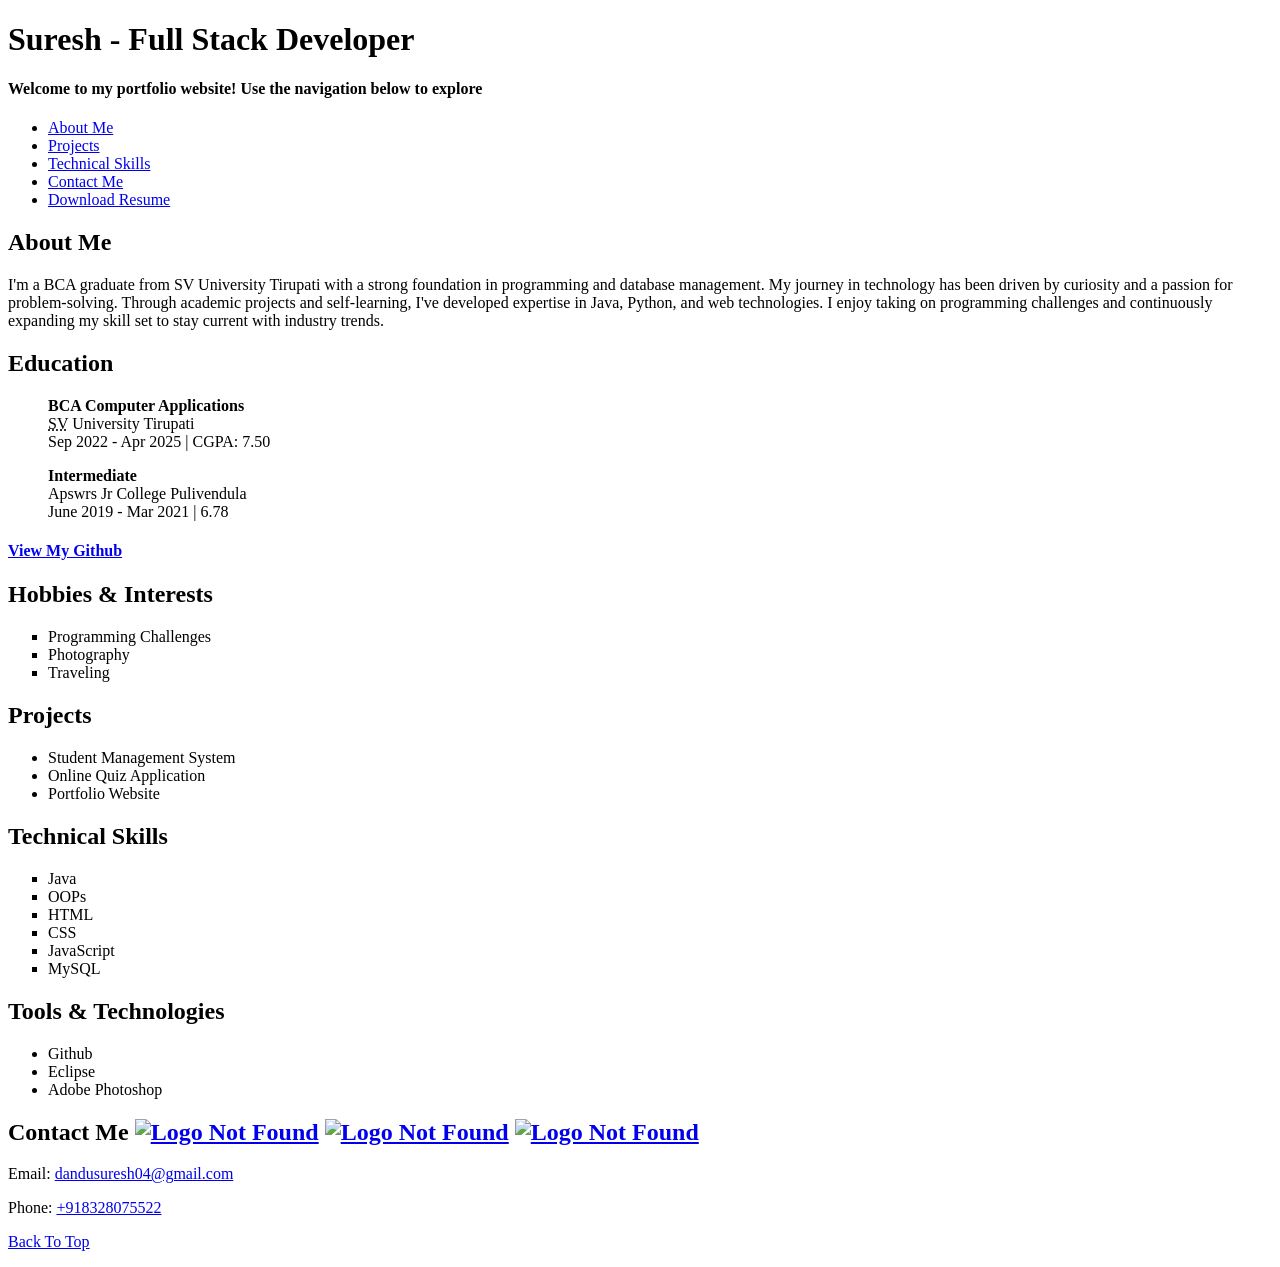
==== index.html @ 55cbd422 "Add files via upload" ====
<!DOCTYPE html>
<html lang="en">
  <head>
    <meta charset="UTF-8" />
    <meta name="viewport" content="width=device-width, initial-scale=1.0" />
    <title>My-Portfolio</title>
    <link
      rel="icon"
      href="https://cdn-icons-png.flaticon.com/128/15735/15735364.png"
    />
    <style>
      html{
        scroll-behavior: smooth;
      }
    </style>
  </head>

  <body>
    <h1 id="Title">Suresh - Full Stack Developer</h1>
    <h4>Welcome to my portfolio website! Use the navigation below to explore</h4>
    <ul>
      <li><a href="#aboutme">About Me</a></li>
      <li><a href="#project">Projects</a></li>
      <li><a href="#skills">Technical Skills</a></li>
      <li><a href="#contact">Contact Me</a></li>
      <li><a href="/Resume (4).pdf" download="">Download Resume</a></li>
    </ul>
    <h2 id="aboutme">About Me</h2>
    <p>
     I'm a BCA graduate from SV University Tirupati with a strong foundation in programming and database management. My journey in technology has been driven by curiosity and a passion for problem-solving.

Through academic projects and self-learning, I've developed expertise in Java, Python, and web technologies. I enjoy taking on programming challenges and continuously expanding my skill set to stay current with industry trends.
    </p>
    <h2>Education</h2>
    <dl>
     <dt></dt>
      <dd><strong>BCA Computer Applications</strong></dt>
      <dd><abbr title="Sri Venkateswara">SV</abbr> University Tirupati</dt>
      <dd>Sep 2022 - Apr 2025 | CGPA: 7.50</dt>
    </dl>

    <dl>
     <dt></dt>
      <dd><strong>Intermediate</strong></dt>
      <dd>Apswrs Jr College Pulivendula</dt>
      <dd>June 2019 - Mar 2021 | 6.78</dt>
    </dl>
    <h4>
      <a href="https://github.com/DanduSuresh?tab=repositories" target="_blank"
        >View My Github</a
      >
    </h4>

    <h2>Hobbies & Interests</h2>
    <ul type="square">
      <li>Programming Challenges</li>
      <li>Photography</li>
      <li>Traveling</li>
    </ul>
    <h2 id="project">Projects</h2>
    <ul>
      <li>Student Management System</li>
      <li>Online Quiz Application</li>
      <li>Portfolio Website</li>
    </ul>
    <h2 id="skills">Technical Skills</h2>
    <ul type="square">
      <li>Java</li>
      <li>OOPs</li>
      <li>HTML</li>
      <li>CSS</li>
      <li>JavaScript</li>
      <li>MySQL</li>
    </ul>
<h2>Tools & Technologies</h2>
    <ul>
      <li>Github</li>
      <li>Eclipse</li>
      <li>Adobe Photoshop</li>
    </ul>
    <h2 id="contact">
      Contact Me
      <a
        href="https://www.linkedin.com/in/dandu-suresh-6244msauhri/"
        target="_blank"
      >
        <img
          src="https://cdn-icons-png.flaticon.com/128/3536/3536505.png"
          alt="Logo Not Found"
          height="30px"
          width="30px"
      /></a>
      <a href="https://github.com/DanduSuresh?tab=repositories" target="_blank"
        ><img
          src="https://cdn-icons-png.flaticon.com/128/3291/3291695.png"
          alt="Logo Not Found"
          height="30px"
          width="30px"
      /></a>
      <a href="https://www.instagram.com/smart_suresh_124/" target="_blank">
        <img
          src="https://cdn-icons-png.flaticon.com/128/174/174855.png"
          alt="Logo Not Found"
          height="30px"
          width="30px"
      /></a>
    </h2>
    <p>
      Email:
      <a href="mailto:dandusuresh04@gmail.com"> dandusuresh04@gmail.com</a>
    </p>
    <p>Phone: <a href="tel:"+918328075522"> +918328075522</a></p>
    <p><a href="#Title">Back To Top</a></p>
  </body>
</html>
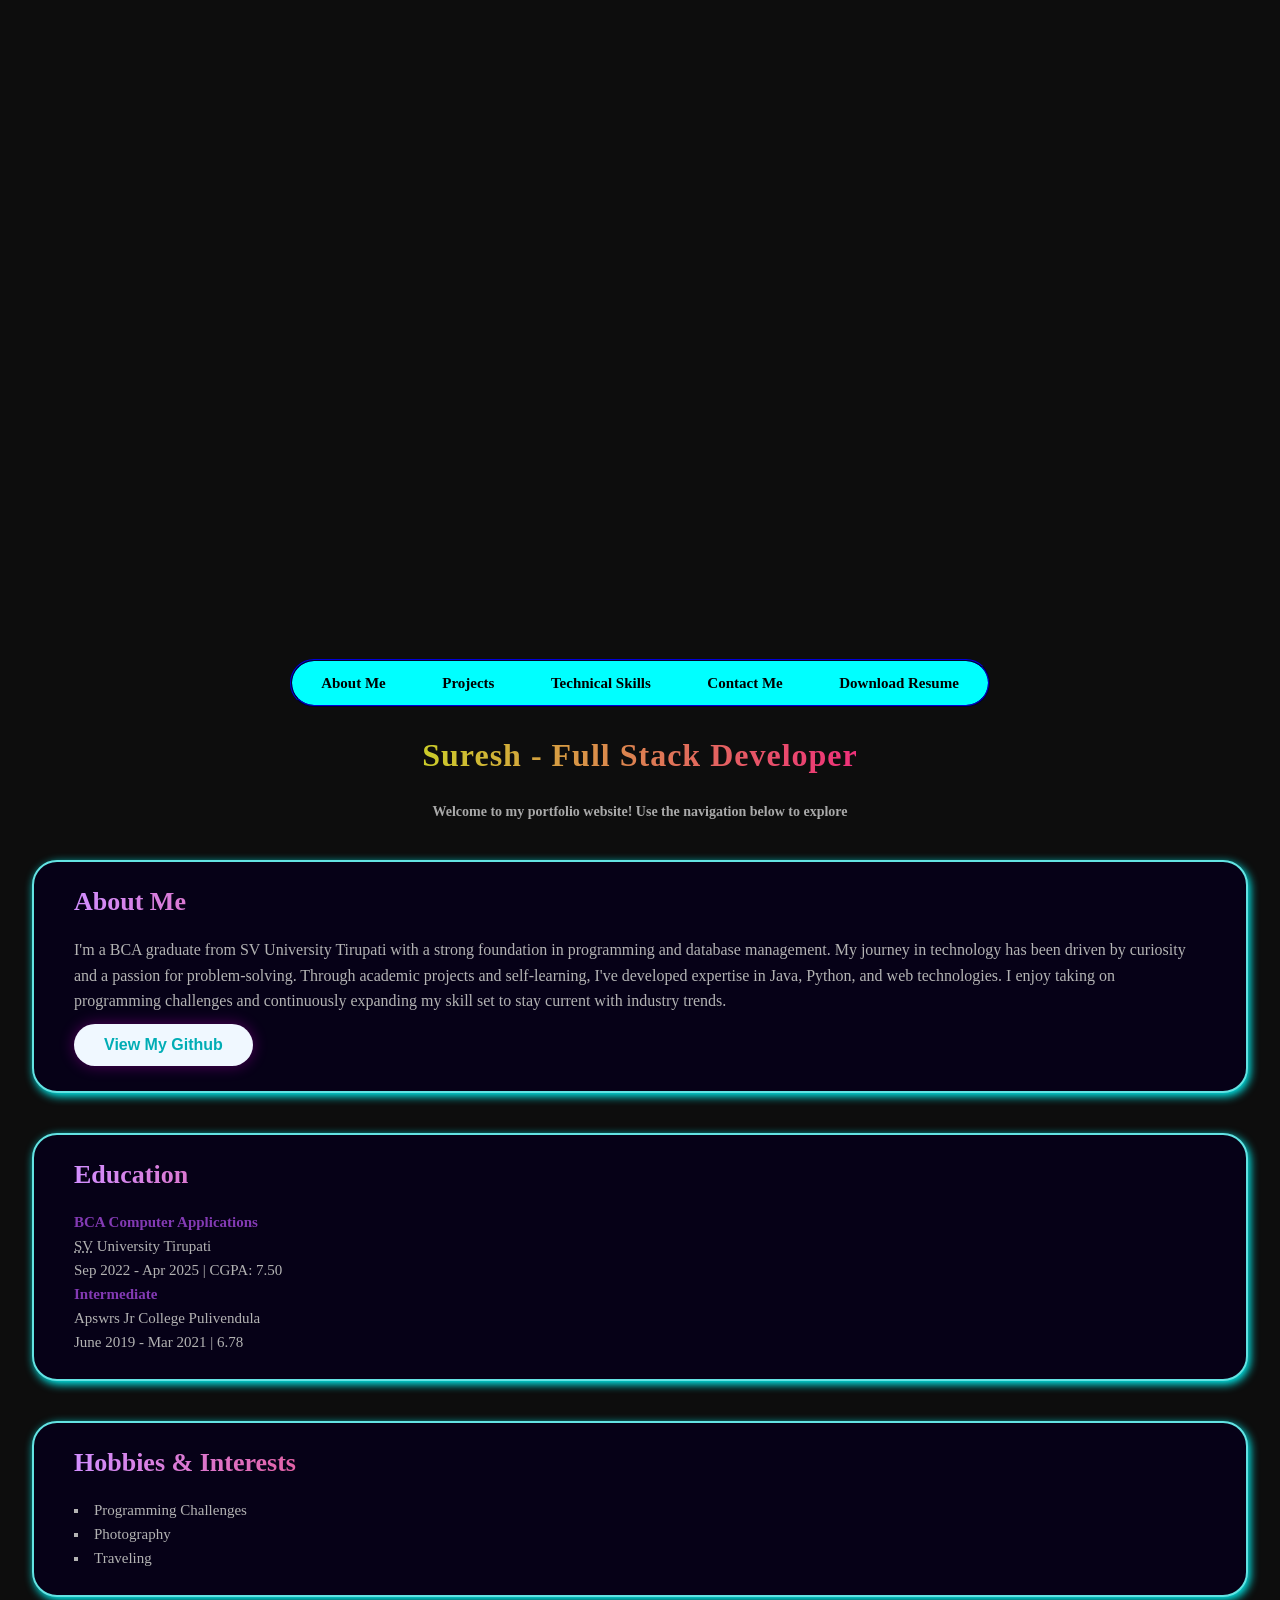
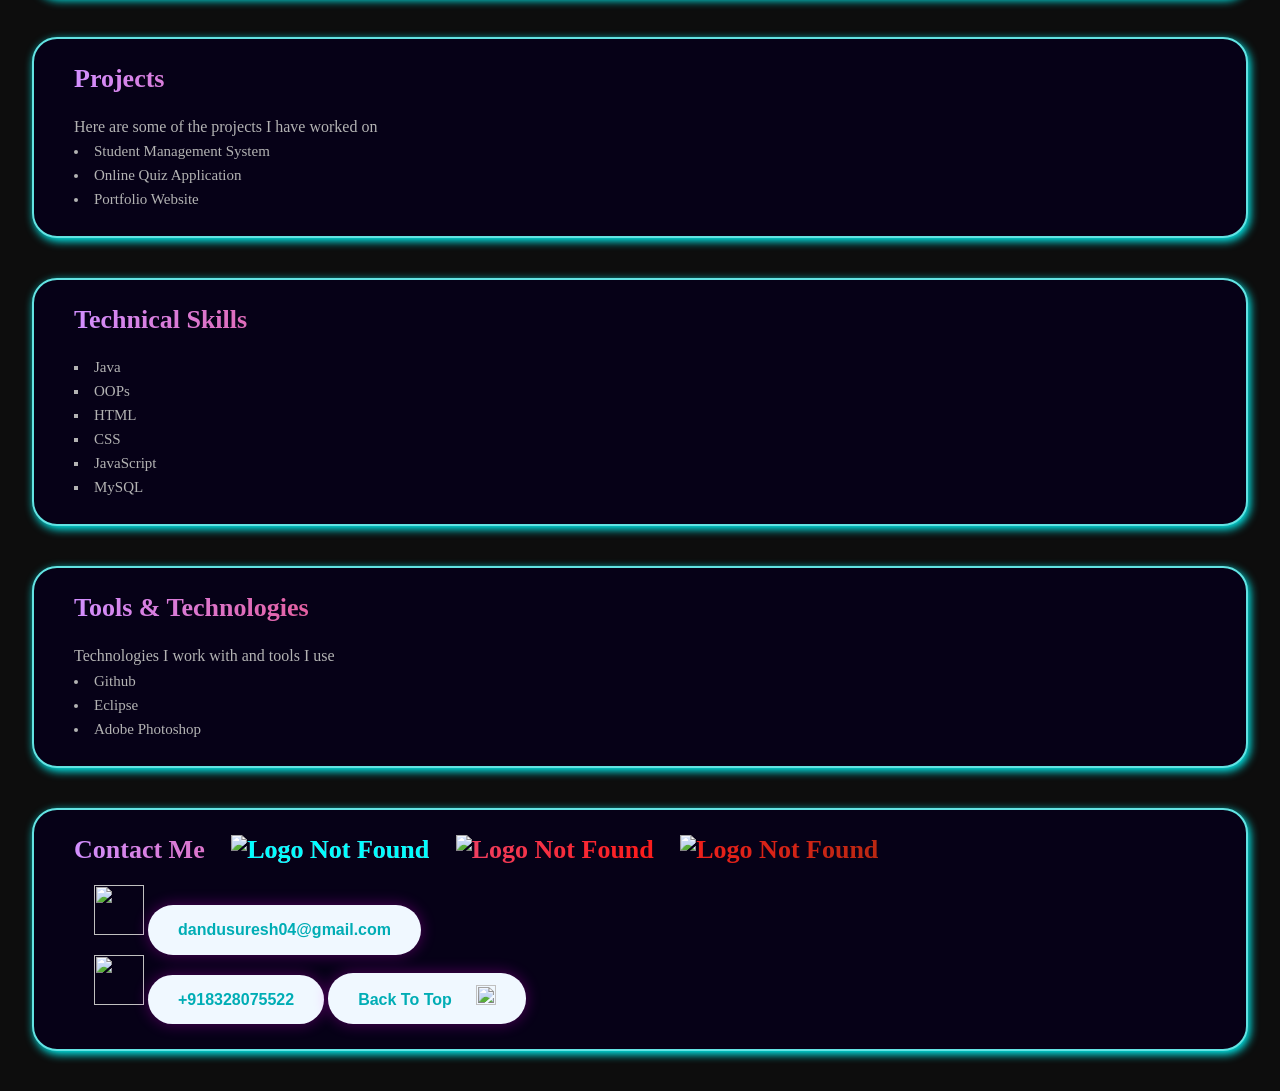
==== commit 448ee0ea: "Add files via upload" ====
--- a/index.html
+++ b/index.html
@@ -8,62 +8,80 @@
       rel="icon"
       href="https://cdn-icons-png.flaticon.com/128/15735/15735364.png"
     />
-    <style>
-      html{
-        scroll-behavior: smooth;
-      }
-    </style>
+    <link rel="stylesheet" href="/style.css">
   </head>
-
   <body>
-    <h1 id="Title">Suresh - Full Stack Developer</h1>
-    <h4>Welcome to my portfolio website! Use the navigation below to explore</h4>
-    <ul>
-      <li><a href="#aboutme">About Me</a></li>
-      <li><a href="#project">Projects</a></li>
-      <li><a href="#skills">Technical Skills</a></li>
-      <li><a href="#contact">Contact Me</a></li>
-      <li><a href="/Resume (4).pdf" download="">Download Resume</a></li>
+   <header>
+    <video id="video" class="bgvideo" autoplay loop muted src="/SureshBgVideo.mp4" height="90px"></video>
+     <nav>
+      <ul class="navlist">
+      <li class="ulist"><a class="listitem" href="#aboutme">About Me</a></li>
+      <li class="ulist"><a class="listitem" href="#project">Projects</a></li>
+      <li class="ulist"><a class="listitem" href="#skills">Technical Skills</a></li>
+      <li class="ulist"><a class="listitem" href="#contact">Contact Me</a></li>
+      <li class="ulist"><a class="listitem" href="/Resume (4).pdf" download="">Download Resume</a></li>
     </ul>
-    <h2 id="aboutme">About Me</h2>
+    </nav>
+     <h1 id="Title" class="title">Suresh - Full Stack Developer</h1>
+    <h5 class="intropara">Welcome to my portfolio website! Use the navigation below to explore</h5>
+   
+   </header>
+<main>
+     <section>
+       <h2 id="aboutme" class="section-title">About Me</h2>
     <p>
      I'm a BCA graduate from SV University Tirupati with a strong foundation in programming and database management. My journey in technology has been driven by curiosity and a passion for problem-solving.
 
 Through academic projects and self-learning, I've developed expertise in Java, Python, and web technologies. I enjoy taking on programming challenges and continuously expanding my skill set to stay current with industry trends.
     </p>
-    <h2>Education</h2>
+     <h4>
+      <button class="button">
+        <a class="anchor" href="https://github.com/DanduSuresh?tab=repositories" target="_blank"
+        >View My Github</a>
+      </button>
+    </h4>
+     </section>
+
+     <section>
+       <h2 class="section-title">Education</h2>
     <dl>
      <dt></dt>
-      <dd><strong>BCA Computer Applications</strong></dt>
+      <dd><strong class="degree">BCA Computer Applications</strong></dt>
       <dd><abbr title="Sri Venkateswara">SV</abbr> University Tirupati</dt>
       <dd>Sep 2022 - Apr 2025 | CGPA: 7.50</dt>
     </dl>
 
     <dl>
      <dt></dt>
-      <dd><strong>Intermediate</strong></dt>
+      <dd><strong class="degree">Intermediate</strong></dt>
       <dd>Apswrs Jr College Pulivendula</dt>
       <dd>June 2019 - Mar 2021 | 6.78</dt>
     </dl>
-    <h4>
-      <a href="https://github.com/DanduSuresh?tab=repositories" target="_blank"
-        >View My Github</a
-      >
-    </h4>
+     </section>
+   
+   
 
-    <h2>Hobbies & Interests</h2>
+   <section>
+     <h2 class="section-title">Hobbies & Interests</h2>
     <ul type="square">
       <li>Programming Challenges</li>
       <li>Photography</li>
       <li>Traveling</li>
     </ul>
-    <h2 id="project">Projects</h2>
+   </section>
+
+
+   <section>
+     <h2  class="section-title" id="project">Projects</h2>
+    <p>Here are some of the projects I have worked on</p>
     <ul>
       <li>Student Management System</li>
       <li>Online Quiz Application</li>
       <li>Portfolio Website</li>
     </ul>
-    <h2 id="skills">Technical Skills</h2>
+   </section>
+    <section>
+      <h2 class="section-title" id="skills">Technical Skills</h2>
     <ul type="square">
       <li>Java</li>
       <li>OOPs</li>
@@ -72,44 +90,54 @@
       <li>JavaScript</li>
       <li>MySQL</li>
     </ul>
-<h2>Tools & Technologies</h2>
+    </section>
+<section>
+  <h2 class="section-title">Tools & Technologies</h2>
+<p>Technologies I work with and tools I use</p>
     <ul>
       <li>Github</li>
       <li>Eclipse</li>
       <li>Adobe Photoshop</li>
     </ul>
-    <h2 id="contact">
+</section>
+</main>
+   <footer>
+     <h2 id="contact" class="section-title">
       Contact Me
-      <a
+        <a
         href="https://www.linkedin.com/in/dandu-suresh-6244msauhri/"
         target="_blank"
       >
-        <img
+        <img class="img"
           src="https://cdn-icons-png.flaticon.com/128/3536/3536505.png"
           alt="Logo Not Found"
           height="30px"
           width="30px"
       /></a>
-      <a href="https://github.com/DanduSuresh?tab=repositories" target="_blank"
-        ><img
-          src="https://cdn-icons-png.flaticon.com/128/3291/3291695.png"
+      <a class="anchor" href="https://github.com/DanduSuresh?tab=repositories" target="_blank"
+        ><img class="img"
+          src="https://cdn-icons-png.flaticon.com/128/733/733553.png"
           alt="Logo Not Found"
           height="30px"
           width="30px"
       /></a>
-      <a href="https://www.instagram.com/smart_suresh_124/" target="_blank">
-        <img
+      <a class="anchor" href="https://www.instagram.com/smart_suresh_124/" target="_blank">
+        <img class="img"
           src="https://cdn-icons-png.flaticon.com/128/174/174855.png"
           alt="Logo Not Found"
           height="30px"
           width="30px"
       /></a>
     </h2>
-    <p>
-      Email:
-      <a href="mailto:dandusuresh04@gmail.com"> dandusuresh04@gmail.com</a>
-    </p>
-    <p>Phone: <a href="tel:"+918328075522"> +918328075522</a></p>
-    <p><a href="#Title">Back To Top</a></p>
+    <img class="img" src="https://cdn-icons-png.flaticon.com/128/9068/9068642.png" height="50px" width="50px" alt="">
+    <button class="button""><p class="footer">
+      <a class="anchor" href="mailto:dandusuresh04@gmail.com"> dandusuresh04@gmail.com</a>
+    </p></button>
+    <br>
+    <img class="img" src="https://cdn-icons-png.flaticon.com/128/724/724664.png" height="50px" width="50px" alt="">
+   <button class="button"> <p class="footer"><a class="anchor" href="tel:"+918328075522"> +918328075522</a></p></button>
+<button class="button">    <p class="footer" ><a class="anchor" href="#video">Back To Top</a> <img class="img" src="https://cdn-icons-png.flaticon.com/128/5184/5184141.png"  height="20px" width="20px"></p> </button>
+    
+   </footer>
   </body>
 </html>
--- a/style.css
+++ b/style.css
@@ -0,0 +1,208 @@
+* {
+  margin: 0;
+  padding: 0;
+  box-sizing: border-box;
+}
+
+html {
+  scroll-behavior: smooth;
+}
+
+body {
+  background-color: #0d0d0d;
+  color: #ffffff;
+}
+
+/* ---------- Title Section ---------- */
+.title {
+  text-align: center;
+  background: linear-gradient(
+    90deg,
+    rgba(255, 170, 0, 1) 1%,
+    rgb(191, 255, 15) 22%,
+    rgb(247, 11, 141) 75%,
+    rgb(186, 19, 153) 100%
+  );
+  background-clip: text;
+  color: transparent;
+  font-weight: bold;
+  font-size: 2rem;
+  margin: 30px auto;
+  letter-spacing: 1px;
+}
+
+/* ---------- Intro Paragraph ---------- */
+.intropara {
+  text-align: center;
+  font-size: 14px;
+  color: darkgray;
+  margin-bottom: 10px;
+}
+
+/* ---------- Navigation Bar ---------- */
+nav {
+  background-color: aqua;
+  margin-top: 10px;
+  width: 700px;
+  padding: 10px 0;
+  margin: 15px auto;
+  border-radius: 25px;
+  font-weight: 550;
+  border: 2px ridge navy;
+  transition: all 0.4s ease;
+}
+
+.navlist {
+  list-style: none;
+  text-align: center;
+}
+
+.ulist {
+  display: inline;
+  text-decoration: none;
+  margin: 0 10px;
+}
+
+.listitem {
+  color: #000000;
+  text-decoration: none;
+  font-weight: 600;
+  padding: 12px 16px;
+  transition: all 0.3s ease;
+}
+
+.listitem:hover {
+  color: navy;
+  text-shadow: 0 0 10px #00adb5;
+}
+
+/* ---------- Background Video ---------- */
+.bgvideo {
+  width: 100%;
+  height: 200px;
+  object-fit: cover;
+  height: auto;
+  border-radius: 20px;
+}
+
+/* ---------- Section & Footer Boxes ---------- */
+section,
+footer {
+  background-color: #060117; /* Deep purple-blue tone */
+  border: 2px solid rgb(99, 227, 227);
+  width: 95%;
+  margin: 40px auto;
+  border-radius: 25px;
+  padding: 25px 40px;
+  box-shadow: 2px 3px 10px aqua;
+  transition: all 0.3s ease-in-out;
+}
+
+section:hover,
+footer:hover {
+  transform: translateY(-3px);
+  box-shadow: 2px 3px 10px rgba(0, 255, 255, 0.8);
+}
+
+/* ---------- Section Titles ---------- */
+.section-title {
+  background: #833ab4;
+  background: linear-gradient(
+    90deg,
+    rgb(210, 143, 255) 0%,
+    rgba(253, 29, 29, 1) 50%,
+    rgb(92, 54, 2) 100%
+  );
+  background-clip: text;
+  color: transparent;
+  margin-bottom: 20px;
+  font-size: 26px;
+}
+
+/* ---------- Text ---------- */
+p,
+li,
+dd {
+  color: #b3b3b3;
+  font-size: 15px;
+  line-height: 1.6;
+}
+
+p {
+  font-size: 16px;
+}
+
+ul {
+  list-style-position: inside;
+}
+
+/* ---------- Button ---------- */
+button {
+  background-color: aliceblue;
+  color: #00adb5;
+  border: none;
+  padding: 12px 30px;
+  font-size: 16px;
+  font-weight: 600;
+  border-radius: 25px;
+  cursor: pointer;
+  transition: all 0.3s ease;
+  box-shadow: 0 0 15px rgba(252, 0, 255, 0.3);
+  display: inline-block;
+  margin-top: 10px;
+}
+
+button:hover {
+  background-color: #01757b;
+  color: white;
+  transform: scale(1.05);
+  box-shadow: 0 0 8px rgba(0, 173, 181, 0.6);
+}
+
+.anchor {
+  text-decoration: none;
+  color: inherit;
+}
+ul {
+  font-size: 18px;
+}
+
+/* ---------- Footer ---------- */
+.footer {
+  display: inline;
+  color: #00adb5;
+}
+
+footer a {
+  color: aqua;
+  text-decoration: none;
+}
+
+footer a:hover {
+  color: white;
+}
+
+.degree {
+  color: #833ab4;
+}
+
+/* ---------- Responsive ---------- */
+@media (max-width: 768px) {
+  nav {
+    width: 90%;
+  }
+  .navlist {
+    display: flex;
+    flex-direction: column;
+  }
+  section,
+  footer {
+    width: 90%;
+    padding: 20px;
+  }
+}
+
+img {
+  margin-left: 20px;
+  padding: 5;
+}
